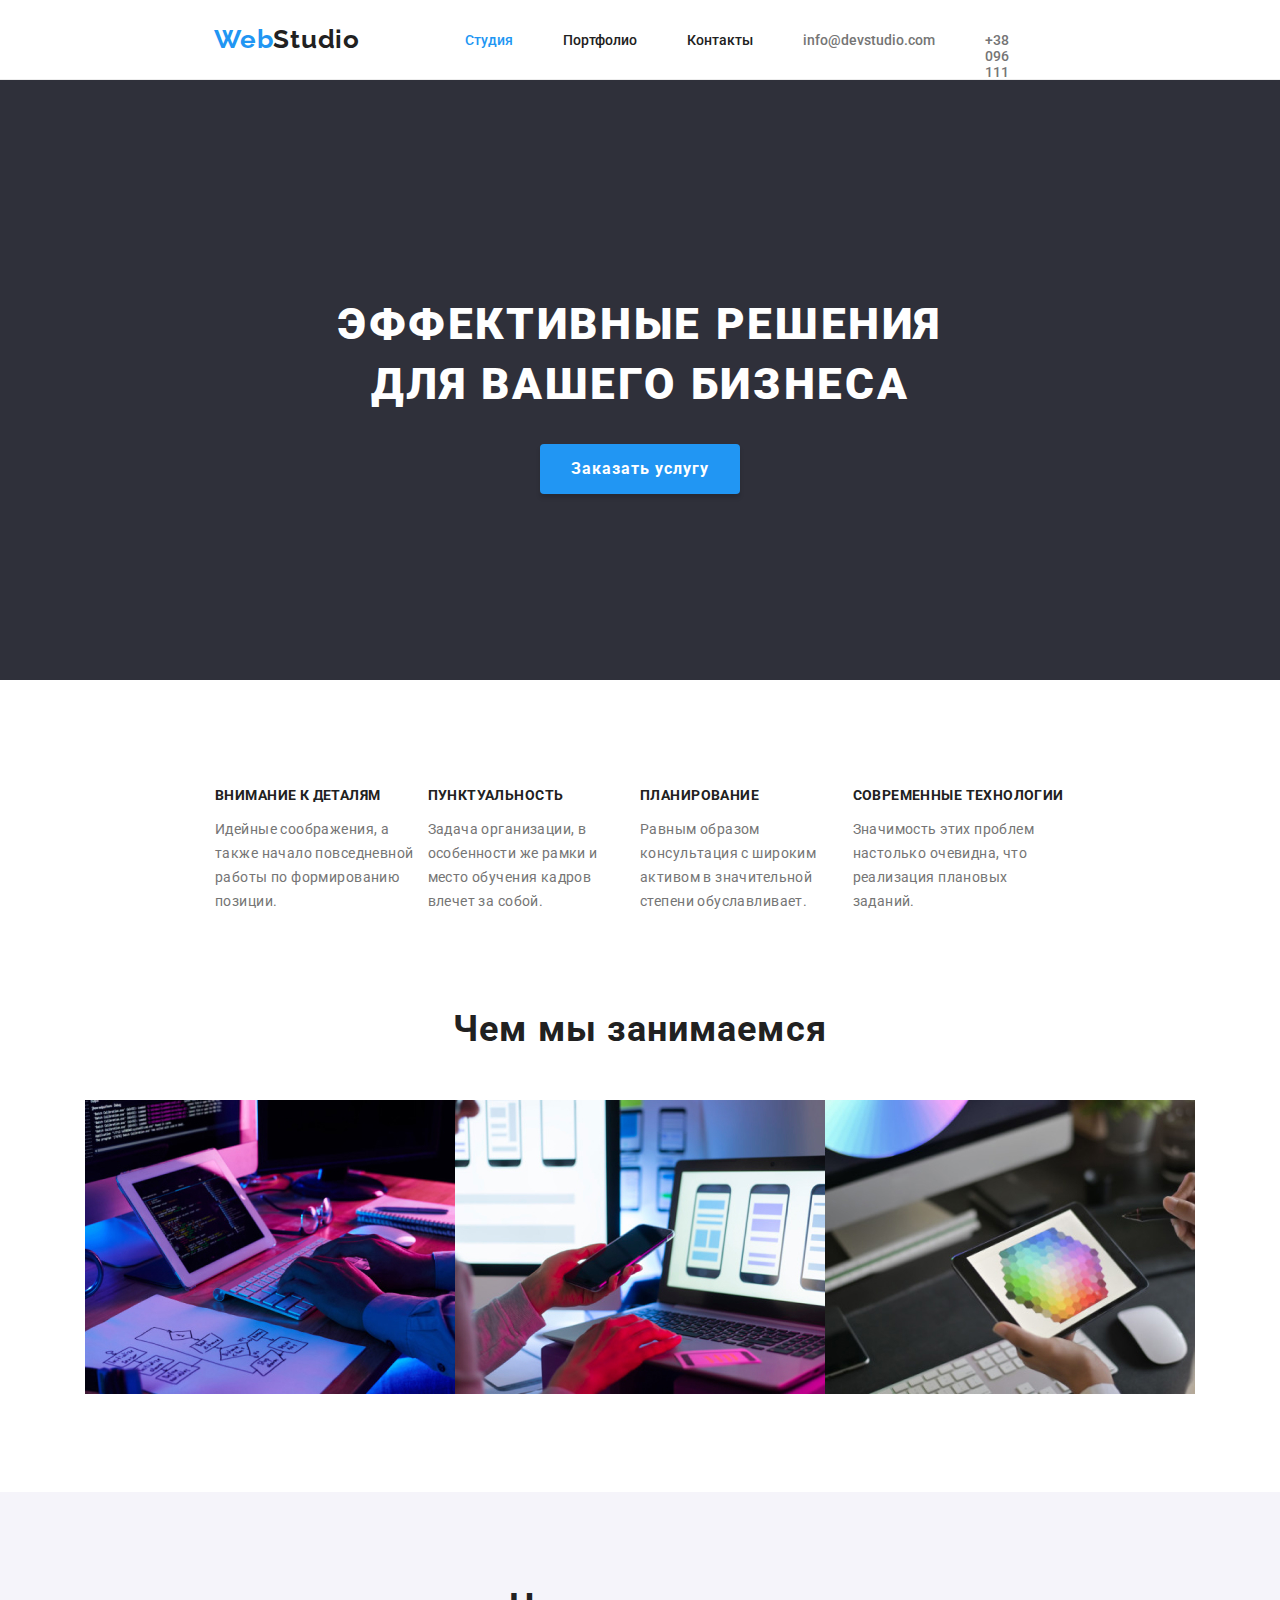
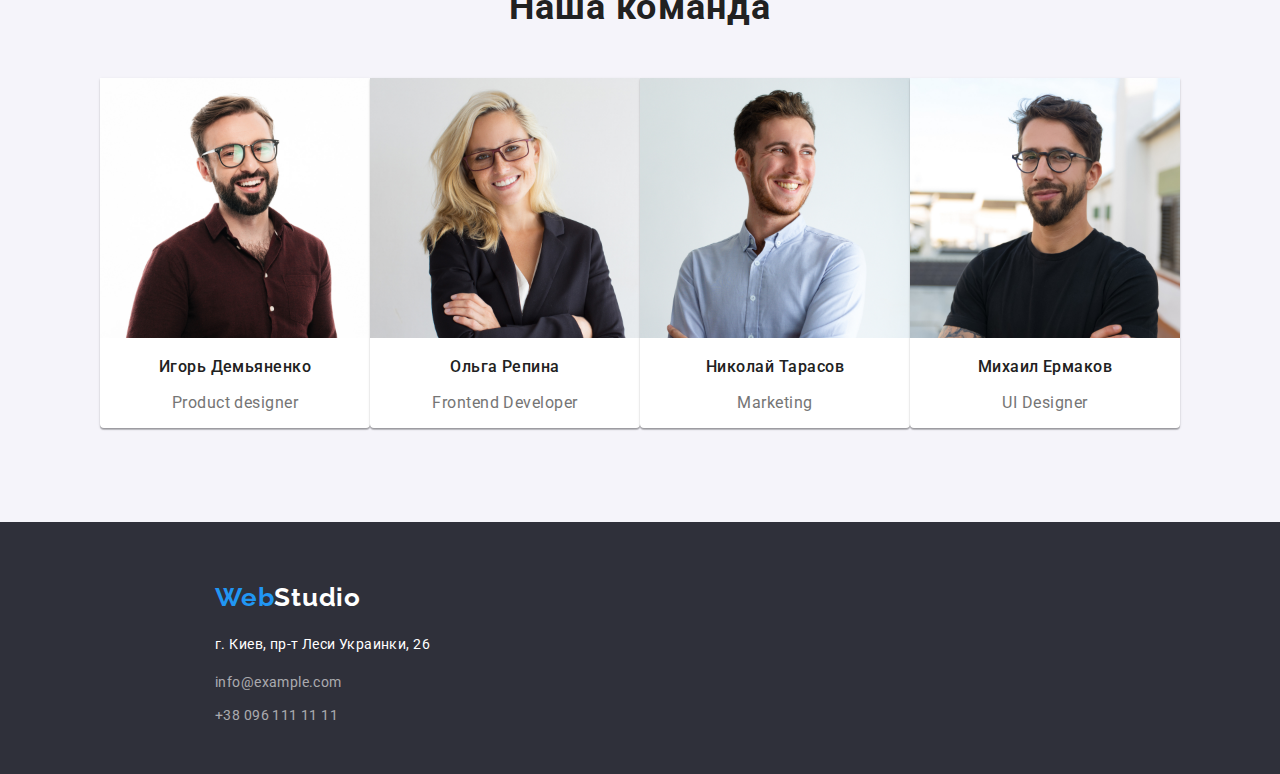
==== index.html @ 7642fc38 "copying of files from previous repository" ====
<!DOCTYPE html>
<html lang="ru">
  <head>
    <meta charset="UTF-8" />
    <meta http-equiv="X-UA-Compatible" content="IE=edge" />
    <meta name="viewport" content="width=device-width, initial-scale=1.0" />
    <title>Главная</title>
    <link
      rel="stylesheet"
      href="https://cdnjs.cloudflare.com/ajax/libs/modern-normalize/1.0.0/modern-normalize.min.css"
    />
    <link rel="stylesheet" href="./css/styles.css" />
    <link rel="preconnect" href="https://fonts.googleapis.com" />
    <link rel="preconnect" href="https://fonts.gstatic.com" crossorigin />
    <link
      href="https://fonts.googleapis.com/css2?family=Raleway:wght@700&family=Roboto:wght@400;500;700;900&display=swap"
      rel="stylesheet"
    />
  </head>
  <body>
    <header class="page-header">
      <nav class="navigation">
        <a class="logo" href="./index.html"
          ><span class="blue">Web</span>Studio</a
        >
        <ul class="site-nav">
          <li><a class="current-page" href="./index.html">Студия</a></li>
          <li><a href="./portfolio.html">Портфолио</a></li>
          <li><a href="">Контакты</a></li>
        </ul>
      </nav>
      <ul class="contacts">
        <li><a href="mailto:info@devstudio.com">info@devstudio.com</a></li>
        <li><a href="tel:+380961111111">+38 096 111 11 11</a></li>
      </ul>
    </header>
    <main>
      <section class="hero">
        <h1>
          ЭФФЕКТИВНЫЕ РЕШЕНИЯ<br />
          ДЛЯ ВАШЕГО БИЗНЕСА
        </h1>
        <button type="button">Заказать услугу</button>
      </section>
      <section class="list-of-features">
        <ul>
          <li class="feature">
            <h3>ВНИМАНИЕ К ДЕТАЛЯМ</h3>
            <p>
              Идейные соображения, а также начало повседневной работы по
              формированию позиции.
            </p>
          </li>
          <li class="feature">
            <h3>ПУНКТУАЛЬНОСТЬ</h3>
            <p>
              Задача организации, в особенности же рамки и место обучения кадров
              влечет за собой.
            </p>
          </li>
          <li class="feature">
            <h3>ПЛАНИРОВАНИЕ</h3>
            <p>
              Равным образом консультация с широким активом в значительной
              степени обуславливает.
            </p>
          </li>
          <li class="feature">
            <h3>СОВРЕМЕННЫЕ ТЕХНОЛОГИИ</h3>
            <p>
              Значимость этих проблем настолько очевидна, что реализация
              плановых заданий.
            </p>
          </li>
        </ul>
      </section>
      <section class="what-we-do">
        <h2 class="subtitle">Чем мы занимаемся</h2>
        <ul class="images">
          <li>
            <img
              src="images/img1.jpg"
              alt="процесс написания кода"
              width="370"
            />
          </li>
          <li>
            <img
              src="images/img2.jpg"
              alt="создание мобильного приложения"
              width="370"
            />
          </li>
          <li>
            <img
              src="images/img3.jpg"
              alt="подбор цвета для дизайна"
              width="370"
            />
          </li>
        </ul>
      </section>
      <section class="people">
        <h2 class="subtitle">Наша команда</h2>
        <ul class="team">
          <li class="member">
            <img
              src="images/img4.jpg"
              alt="фотография дизайнера продукта"
              width="270"
            />
            <h3 class="name">Игорь Демьяненко</h3>
            <p lang="en">Product designer</p>
          </li>
          <li class="member">
            <img
              src="images/img5.jpg"
              alt="фотография фронтэнд разработчика"
              width="270"
            />
            <h3 class="name">Ольга Репина</h3>
            <p lang="en">Frontend Developer</p>
          </li>
          <li class="member">
            <img
              src="images/img6.jpg"
              alt="фотография маркетолога"
              width="270"
            />
            <h3 class="name">Николай Тарасов</h3>
            <p lang="en">Marketing</p>
          </li>
          <li class="member">
            <img
              src="images/img7.jpg"
              alt="фотография разработчика пользовательского интерфейса"
              width="270"
            />
            <h3 class="name">Михаил Ермаков</h3>
            <p lang="en">UI Designer</p>
          </li>
        </ul>
      </section>
    </main>
    <footer class="page-footer">
      <a class="logo" href="./index.html"
        ><span class="blue">Web</span>Studio</a
      >
      <address class="address">
        <p>г. Киев, пр-т Леси Украинки, 26</p>
        <a class="contacts" href="mailto:info@example.com">info@example.com</a
        ><br />
        <a class="contacts" href="tel:+380961111111">+38 096 111 11 11</a>
      </address>
    </footer>
  </body>
</html>
---- css/styles.css ----
:root {
  --primary-text-color: #212121;
  --secondary-text-color: #757575;
  --accent-color: #2196f3;
  --contrast-background-color: #2f303a;
  --white-color: #ffffff;
  --secondary-backround-color: #f5f4fa;
  --footer-color: rgba(255, 255, 255, 0.6);
}
body {
  color: var(--primary-text-color);
  margin: 0px;
  font-family: "Roboto", sans-serif;
}
/* Главная */
/* оформление шапки страницы */
.page-header {
  width: 100%;
  height: 80px;
  border-bottom: 1px solid #ececec;
  font-size: 14px;
  font-weight: 500;
  padding: 24px 68px 25px 214px;
}
.page-header,
.navigation,
.site-nav,
.contacts {
  display: flex;
}
.logo {
  font-family: "Raleway", sans-serif;
  font-size: 26px;
  font-weight: 700;
  line-height: 1.19;
  letter-spacing: 0.03em;
  margin-right: 80px;
}
.blue {
  color: var(--accent-color);
}
/* this makes my buttons black */
a,
a.logo:hover {
  text-decoration: none;
  color: inherit;
}
a:hover,
a:focus {
  text-decoration: none;
  color: var(--accent-color);
}
ul {
  padding-left: 0;
  list-style: none;
}
.current-page {
  color: var(--accent-color);
}
.site-nav,
.contacts {
  margin: 0;
}
.site-nav li,
.contacts li {
  margin: 8px 25px 0px 25px;
}
.contacts {
  margin-left: auto;
  margin-right: 215px;
  color: var(--secondary-text-color);
}
/* оформление героя */
.hero {
  position: relative;
  width: 100%;
  height: 600px;
  background: var(--contrast-background-color);
  display: flex;
  justify-content: center;
  flex-direction: column;
  color: var(--white-color);
}
.hero h1 {
  text-align: center;
  font-size: 44px;
  font-weight: 900;
  line-height: 1.36;
  letter-spacing: 0.06em;
}
.hero button {
  width: 200px;
  height: 50px;
  background: var(--accent-color);
  box-shadow: 0px 4px 4px rgba(0, 0, 0, 0.15);
  border-radius: 4px;
  align-self: center;
  font-size: 16px;
  font-weight: 700;
  line-height: 1.87;
  letter-spacing: 0.06em;
  color: var(--white-color);
  border: none;
  cursor: pointer;
}
/* секция список характеристик */
.list-of-features {
  margin: 94px 215px 0px 215px;
}
.list-of-features ul {
  display: flex;
  flex-direction: row;
  justify-content: center;
  margin: 0;
}
.feature {
  margin: auto;
  width: 270px;
}
.feature h3 {
  font-size: 14px;
  font-weight: 700;
  line-height: 1.14;
  letter-spacing: 0.03em;
}
.feature p {
  font-size: 14px;
  color: var(--secondary-text-color);
  line-height: 1.71;
  letter-spacing: 0.03em;
  margin: 0;
}
/* секция чем мы занимаемся */
.what-we-do {
  padding: 0 215px 0 215px;
}
.subtitle {
  text-align: center;
  font-size: 36px;
  font-weight: 700;
  letter-spacing: 0.03em;
  line-height: 1.17;
  padding-top: 94px;
  margin: 0;
}
.images,
.team {
  display: flex;
  flex-direction: row;
  justify-content: center;
  padding-top: 50px;
  margin: 0;
}
.images li {
  margin: auto;
  margin-bottom: 94px;
  /* секция наша команда */
}
.people {
  background-color: var(--secondary-backround-color);
  padding: 0 215px 0 215px;
}
.member {
  background-color: var(--white-color);
  box-shadow: 0px 1px 3px rgba(0, 0, 0, 0.12), 0px 1px 1px rgba(0, 0, 0, 0.14),
    0px 2px 1px rgba(0, 0, 0, 0.2);
  border-radius: 0px 0px 4px 4px;
  margin: auto;
  margin-bottom: 94px;
  margin-left: 0;
  font-size: 16px;
  text-align: center;
  line-height: 1.19;
  letter-spacing: 0.03em;
}
.name {
  font-size: 16px;
  font-weight: 500;
  line-height: 1.17;
}
.member p {
  color: var(--secondary-text-color);
}
/* оформление подвала */
.page-footer {
  height: 252px;
  width: auto;
  background-color: var(--contrast-background-color);
  padding: 60px 0 60px 215px;
  color: var(--white-color);
}
.address {
  font-size: 14px;
  line-height: 1.71;
  letter-spacing: 0.03em;
  font-style: normal;
  margin-top: 20px;
  margin-bottom: 9px;
}
.address .contacts {
  margin-bottom: 9px;
  display: inline-block;
  color: var(--footer-color);
}
/* Портфолио */
/* оформление кнопок странице портфолио */
.button-group {
  display: flex;
  flex-direction: row;
  justify-content: center;
  margin-top: 94px;
}
.button {
  border-style: none;
  border-radius: 4px;
  font-size: 16px;
  font-weight: 500;
  background-color: var(--secondary-backround-color);
  padding: 6px 22px 6px 22px;
  margin-right: 4px;
  margin-left: 4px;
  line-height: 1.62;
  cursor: pointer;
}
.button:hover,
.button:focus {
  background-color: var(--accent-color);
  box-shadow: 0px 3px 1px rgba(0, 0, 0, 0.1), 0px 1px 2px rgba(0, 0, 0, 0.08),
    0px 2px 2px rgba(0, 0, 0, 0.12);
  border: none;
  border-radius: 4px;
  color: var(--white-color);
}
/* оформление основного контента на странице портфолио */
.project-list {
  display: flex;
  align-items: center;
  padding-bottom: 79px;
}
.project-items {
  display: flex;
  flex-wrap: wrap;
  justify-content: center;
  padding-left: 200px;
  padding-right: 200px;
}
.item {
  margin: 15px;
  border: 1px solid #eeeeee;
  box-sizing: border-box;
}
.item-title {
  font-size: 18px;
  font-weight: 700;
  line-height: 2;
  letter-spacing: 0.06em;
  margin: 20px 24px 2px 24px;
}
.item-description {
  color: var(--secondary-text-color);
  font-size: 16px;
  font-weight: 400;
  line-height: 1.87;
  margin: 2px 24px 20px 24px;
}
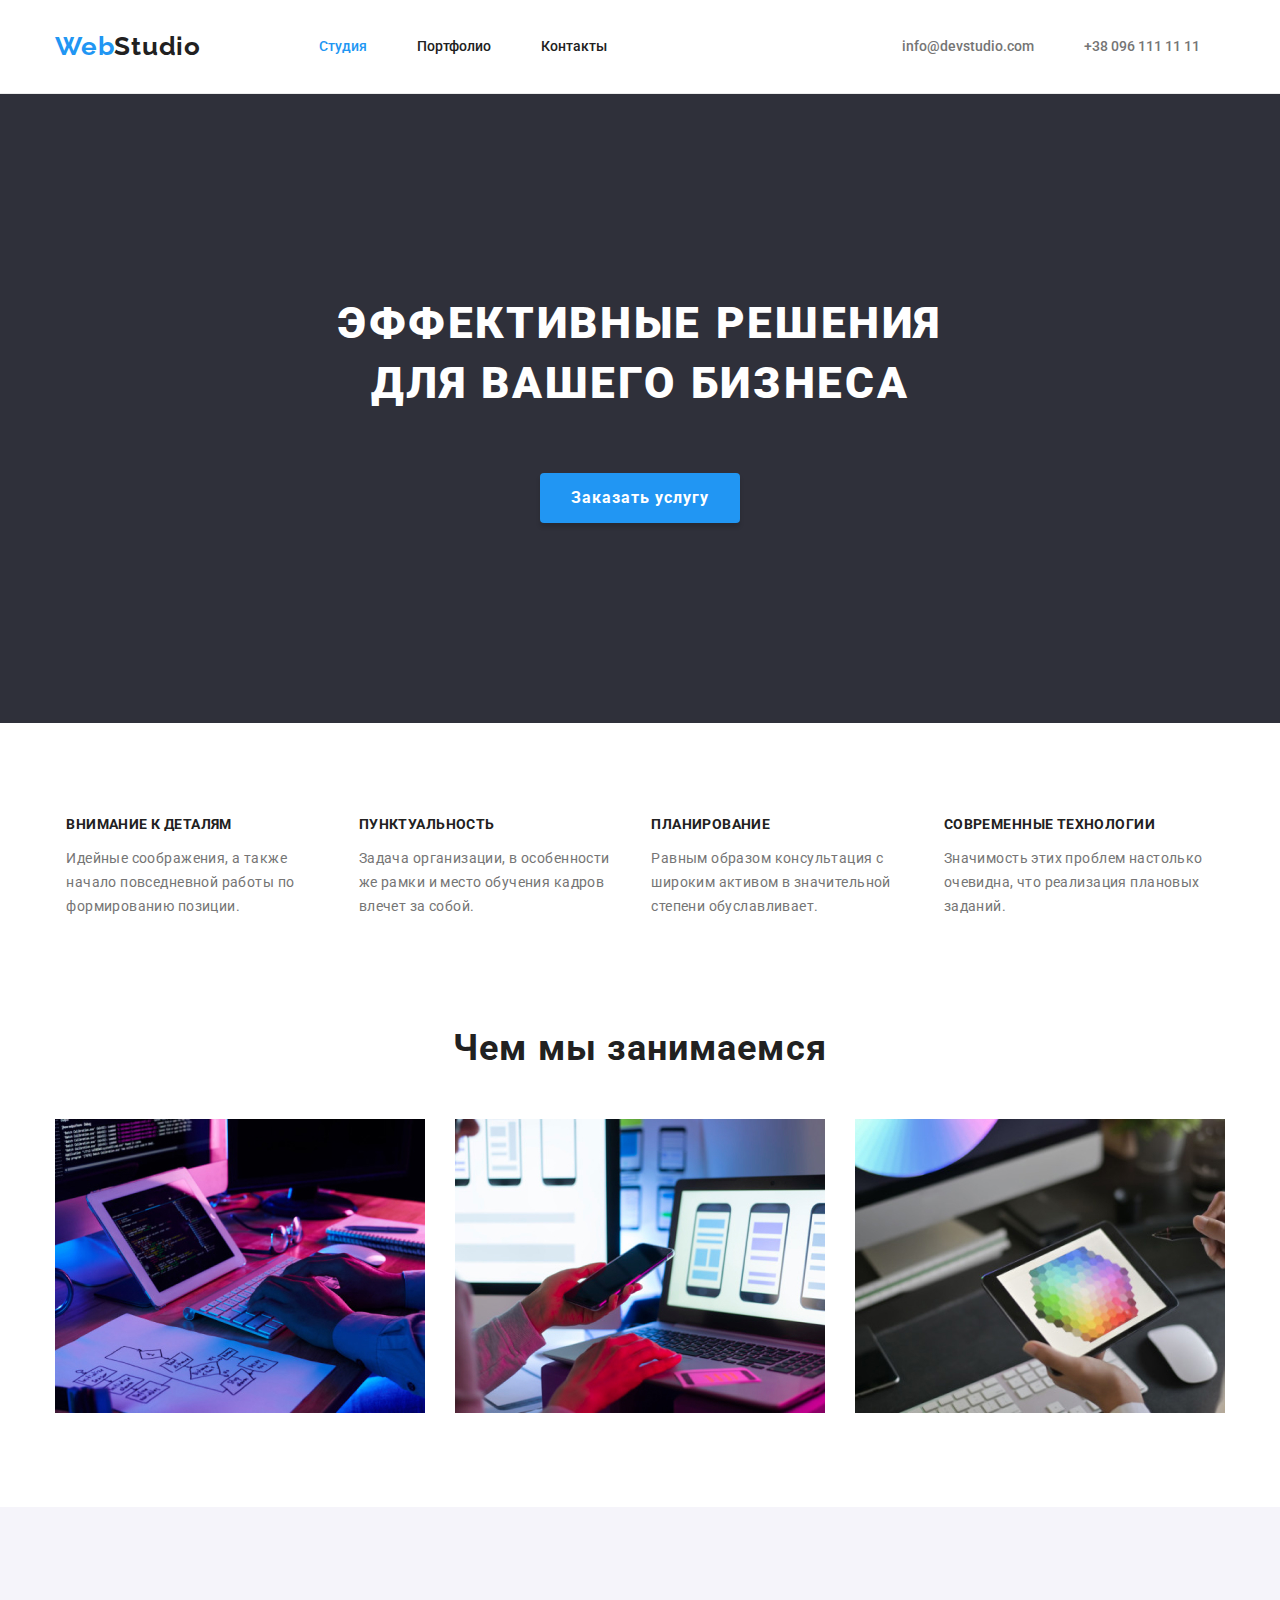
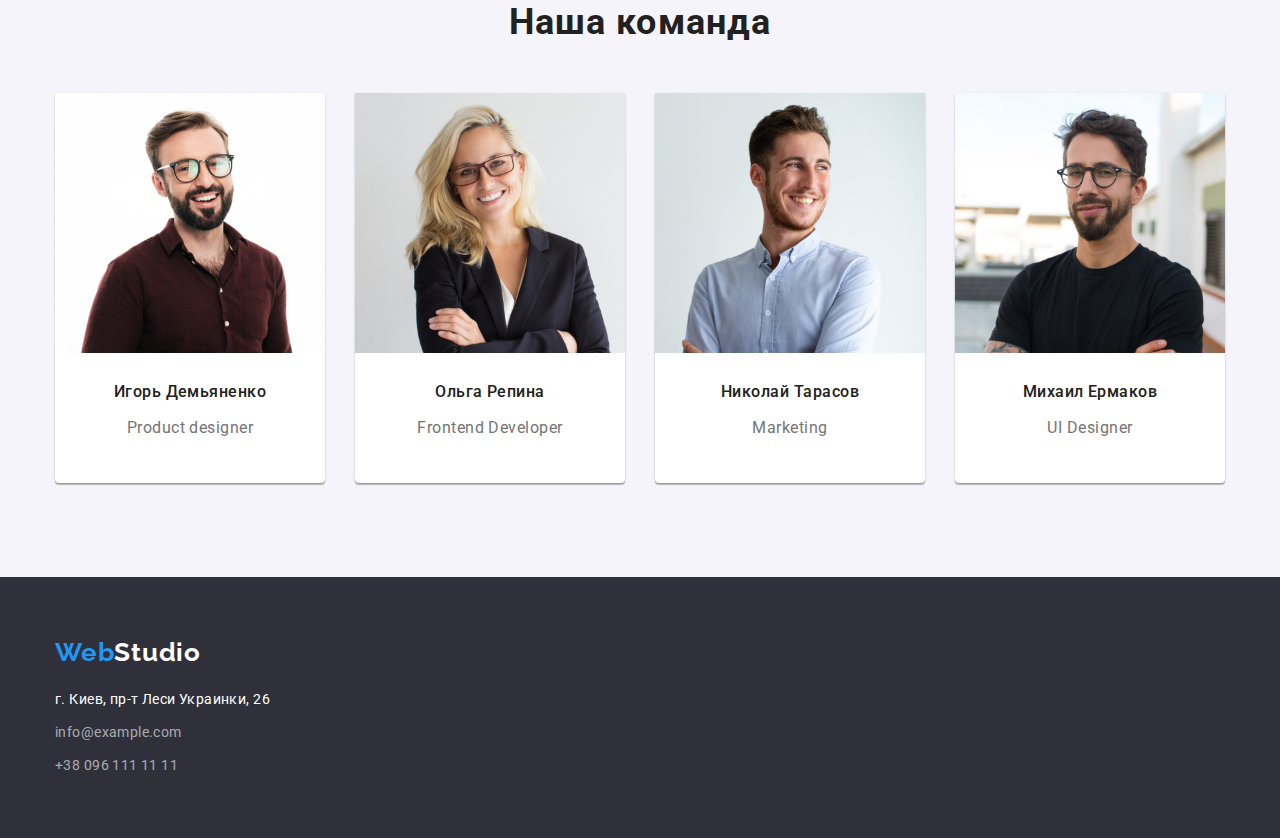
==== commit 5a277f81: "positioning items" ====
--- a/index.html
+++ b/index.html
@@ -19,139 +19,159 @@
   </head>
   <body>
     <header class="page-header">
-      <nav class="navigation">
+      <div class="container menu">
+        <nav class="navigation">
+          <a class="logo" href="./index.html"
+            ><span class="blue">Web</span>Studio</a
+          >
+          <ul class="site-nav">
+            <li><a class="current-page" href="./index.html">Студия</a></li>
+            <li><a href="./portfolio.html">Портфолио</a></li>
+            <li><a href="">Контакты</a></li>
+          </ul>
+        </nav>
+        <ul class="contacts list">
+          <li><a href="mailto:info@devstudio.com">info@devstudio.com</a></li>
+          <li><a href="tel:+380961111111">+38 096 111 11 11</a></li>
+        </ul>
+      </div>
+    </header>
+    <main>
+      <section class="hero section">
+        <div class="container">
+          <h1>
+            ЭФФЕКТИВНЫЕ РЕШЕНИЯ<br />
+            ДЛЯ ВАШЕГО БИЗНЕСА
+          </h1>
+          <button type="button">Заказать услугу</button>
+        </div>
+      </section>
+      <section class="list-of-features section">
+        <div class="container">
+          <ul class="list">
+            <li class="feature">
+              <h3>ВНИМАНИЕ К ДЕТАЛЯМ</h3>
+              <p>
+                Идейные соображения, а также начало повседневной работы по
+                формированию позиции.
+              </p>
+            </li>
+            <li class="feature">
+              <h3>ПУНКТУАЛЬНОСТЬ</h3>
+              <p>
+                Задача организации, в особенности же рамки и место обучения
+                кадров влечет за собой.
+              </p>
+            </li>
+            <li class="feature">
+              <h3>ПЛАНИРОВАНИЕ</h3>
+              <p>
+                Равным образом консультация с широким активом в значительной
+                степени обуславливает.
+              </p>
+            </li>
+            <li class="feature">
+              <h3>СОВРЕМЕННЫЕ ТЕХНОЛОГИИ</h3>
+              <p>
+                Значимость этих проблем настолько очевидна, что реализация
+                плановых заданий.
+              </p>
+            </li>
+          </ul>
+        </div>
+      </section>
+      <section class="what-we-do section">
+        <div class="container">
+          <h2 class="subtitle">Чем мы занимаемся</h2>
+          <ul class="images list">
+            <li>
+              <img
+                src="images/img1.jpg"
+                alt="процесс написания кода"
+                width="370"
+              />
+            </li>
+            <li>
+              <img
+                src="images/img2.jpg"
+                alt="создание мобильного приложения"
+                width="370"
+              />
+            </li>
+            <li>
+              <img
+                src="images/img3.jpg"
+                alt="подбор цвета для дизайна"
+                width="370"
+              />
+            </li>
+          </ul>
+        </div>
+      </section>
+      <section class="people section">
+        <div class="container">
+          <h2 class="subtitle">Наша команда</h2>
+          <ul class="team list">
+            <li class="member">
+              <img
+                src="images/img4.jpg"
+                alt="фотография дизайнера продукта"
+                width="270"
+              />
+              <div class="people-description">
+                <h3 class="name">Игорь Демьяненко</h3>
+                <p lang="en">Product designer</p>
+              </div>
+            </li>
+            <li class="member">
+              <img
+                src="images/img5.jpg"
+                alt="фотография фронтэнд разработчика"
+                width="270"
+              />
+              <div class="people-description">
+                <h3 class="name">Ольга Репина</h3>
+                <p lang="en">Frontend Developer</p>
+              </div>
+            </li>
+            <li class="member">
+              <img
+                src="images/img6.jpg"
+                alt="фотография маркетолога"
+                width="270"
+              />
+              <div class="people-description">
+                <h3 class="name">Николай Тарасов</h3>
+                <p lang="en">Marketing</p>
+              </div>
+            </li>
+            <li class="member">
+              <img
+                src="images/img7.jpg"
+                alt="фотография разработчика пользовательского интерфейса"
+                width="270"
+              />
+              <div class="people-description">
+                <h3 class="name">Михаил Ермаков</h3>
+                <p lang="en">UI Designer</p>
+              </div>
+            </li>
+          </ul>
+        </div>
+      </section>
+    </main>
+    <footer class="page-footer">
+      <div class="container">
         <a class="logo" href="./index.html"
           ><span class="blue">Web</span>Studio</a
         >
-        <ul class="site-nav">
-          <li><a class="current-page" href="./index.html">Студия</a></li>
-          <li><a href="./portfolio.html">Портфолио</a></li>
-          <li><a href="">Контакты</a></li>
-        </ul>
-      </nav>
-      <ul class="contacts">
-        <li><a href="mailto:info@devstudio.com">info@devstudio.com</a></li>
-        <li><a href="tel:+380961111111">+38 096 111 11 11</a></li>
-      </ul>
-    </header>
-    <main>
-      <section class="hero">
-        <h1>
-          ЭФФЕКТИВНЫЕ РЕШЕНИЯ<br />
-          ДЛЯ ВАШЕГО БИЗНЕСА
-        </h1>
-        <button type="button">Заказать услугу</button>
-      </section>
-      <section class="list-of-features">
-        <ul>
-          <li class="feature">
-            <h3>ВНИМАНИЕ К ДЕТАЛЯМ</h3>
-            <p>
-              Идейные соображения, а также начало повседневной работы по
-              формированию позиции.
-            </p>
-          </li>
-          <li class="feature">
-            <h3>ПУНКТУАЛЬНОСТЬ</h3>
-            <p>
-              Задача организации, в особенности же рамки и место обучения кадров
-              влечет за собой.
-            </p>
-          </li>
-          <li class="feature">
-            <h3>ПЛАНИРОВАНИЕ</h3>
-            <p>
-              Равным образом консультация с широким активом в значительной
-              степени обуславливает.
-            </p>
-          </li>
-          <li class="feature">
-            <h3>СОВРЕМЕННЫЕ ТЕХНОЛОГИИ</h3>
-            <p>
-              Значимость этих проблем настолько очевидна, что реализация
-              плановых заданий.
-            </p>
-          </li>
-        </ul>
-      </section>
-      <section class="what-we-do">
-        <h2 class="subtitle">Чем мы занимаемся</h2>
-        <ul class="images">
-          <li>
-            <img
-              src="images/img1.jpg"
-              alt="процесс написания кода"
-              width="370"
-            />
-          </li>
-          <li>
-            <img
-              src="images/img2.jpg"
-              alt="создание мобильного приложения"
-              width="370"
-            />
-          </li>
-          <li>
-            <img
-              src="images/img3.jpg"
-              alt="подбор цвета для дизайна"
-              width="370"
-            />
-          </li>
-        </ul>
-      </section>
-      <section class="people">
-        <h2 class="subtitle">Наша команда</h2>
-        <ul class="team">
-          <li class="member">
-            <img
-              src="images/img4.jpg"
-              alt="фотография дизайнера продукта"
-              width="270"
-            />
-            <h3 class="name">Игорь Демьяненко</h3>
-            <p lang="en">Product designer</p>
-          </li>
-          <li class="member">
-            <img
-              src="images/img5.jpg"
-              alt="фотография фронтэнд разработчика"
-              width="270"
-            />
-            <h3 class="name">Ольга Репина</h3>
-            <p lang="en">Frontend Developer</p>
-          </li>
-          <li class="member">
-            <img
-              src="images/img6.jpg"
-              alt="фотография маркетолога"
-              width="270"
-            />
-            <h3 class="name">Николай Тарасов</h3>
-            <p lang="en">Marketing</p>
-          </li>
-          <li class="member">
-            <img
-              src="images/img7.jpg"
-              alt="фотография разработчика пользовательского интерфейса"
-              width="270"
-            />
-            <h3 class="name">Михаил Ермаков</h3>
-            <p lang="en">UI Designer</p>
-          </li>
-        </ul>
-      </section>
-    </main>
-    <footer class="page-footer">
-      <a class="logo" href="./index.html"
-        ><span class="blue">Web</span>Studio</a
-      >
-      <address class="address">
-        <p>г. Киев, пр-т Леси Украинки, 26</p>
-        <a class="contacts" href="mailto:info@example.com">info@example.com</a
-        ><br />
-        <a class="contacts" href="tel:+380961111111">+38 096 111 11 11</a>
-      </address>
+        <address class="address">
+          <p>г. Киев, пр-т Леси Украинки, 26</p>
+          <a class="contacts" href="mailto:info@example.com">info@example.com</a
+          ><br />
+          <a class="contacts tel" href="tel:+380961111111">+38 096 111 11 11</a>
+        </address>
+      </div>
     </footer>
   </body>
 </html>
--- a/css/styles.css
+++ b/css/styles.css
@@ -1,3 +1,11 @@
+html {
+  box-sizing: border-box;
+}
+*,
+*::before,
+*::after {
+  box-sizing: inherit;
+}
 :root {
   --primary-text-color: #212121;
   --secondary-text-color: #757575;
@@ -6,35 +14,74 @@
   --white-color: #ffffff;
   --secondary-backround-color: #f5f4fa;
   --footer-color: rgba(255, 255, 255, 0.6);
+  --hover-button-color: #188ce8;
+}
+h1,
+h2,
+h3,
+p {
+  margin-top: 0;
+}
+
+.list {
+  list-style: none;
+  margin-top: 0;
+  margin-bottom: 0;
+  padding-left: 0;
 }
 body {
+  margin:0;
   color: var(--primary-text-color);
-  margin: 0px;
   font-family: "Roboto", sans-serif;
+}
+.container {
+  width: 1200px;
+  padding-left: 15px;
+  padding-right: 15px;
+  margin-left: auto;
+  margin-right: auto;
+}
+.container menu {
+  margin-left: auto;
+  margin-right: auto;
+}
+img {
+  display: block;
+  max-width: 100%;
+  height: auto;
+}
+.section {
+  padding-top: 94px;
+  padding-bottom: 94px;
 }
 /* Главная */
 /* оформление шапки страницы */
 .page-header {
-  width: 100%;
-  height: 80px;
   border-bottom: 1px solid #ececec;
   font-size: 14px;
   font-weight: 500;
-  padding: 24px 68px 25px 214px;
-}
-.page-header,
+  padding-top: 24px;
+  padding-bottom: 25px;
+}
+
 .navigation,
 .site-nav,
 .contacts {
   display: flex;
 }
+.menu {
+  display: flex;
+  align-items: center;
+}
+.navigation {
+  align-items: center;
+}
 .logo {
   font-family: "Raleway", sans-serif;
   font-size: 26px;
   font-weight: 700;
   line-height: 1.19;
-  letter-spacing: 0.03em;
-  margin-right: 80px;
+  letter-spacing: 0.03em;;
 }
 .blue {
   color: var(--accent-color);
@@ -51,33 +98,33 @@
   color: var(--accent-color);
 }
 ul {
-  padding-left: 0;
   list-style: none;
 }
 .current-page {
   color: var(--accent-color);
 }
-.site-nav,
-.contacts {
-  margin: 0;
+.site-nav {
+  padding-left: 93px;
+  padding-right: 0;
 }
 .site-nav li,
 .contacts li {
-  margin: 8px 25px 0px 25px;
+  /* margin: 8px 25px 0px 25px; */
+  margin-left: 25px;
+  margin-right: 25px;;
 }
 .contacts {
+  color: var(--secondary-text-color);
   margin-left: auto;
-  margin-right: 215px;
-  color: var(--secondary-text-color);
 }
 /* оформление героя */
 .hero {
-  position: relative;
+  padding-top: 200px;
+  padding-bottom: 200px;
   width: 100%;
-  height: 600px;
   background: var(--contrast-background-color);
   display: flex;
-  justify-content: center;
+  text-align: center;
   flex-direction: column;
   color: var(--white-color);
 }
@@ -91,10 +138,12 @@
 .hero button {
   width: 200px;
   height: 50px;
+  margin-top:30px;
   background: var(--accent-color);
   box-shadow: 0px 4px 4px rgba(0, 0, 0, 0.15);
   border-radius: 4px;
-  align-self: center;
+  box-sizing: border-box;
+  align-content: center;
   font-size: 16px;
   font-weight: 700;
   line-height: 1.87;
@@ -103,15 +152,18 @@
   border: none;
   cursor: pointer;
 }
+.hero button:hover,
+.hero button:focus {
+  background: var(--hover-button-color);
+}
 /* секция список характеристик */
 .list-of-features {
-  margin: 94px 215px 0px 215px;
+  padding-bottom: 0;
 }
 .list-of-features ul {
   display: flex;
   flex-direction: row;
   justify-content: center;
-  margin: 0;
 }
 .feature {
   margin: auto;
@@ -128,11 +180,13 @@
   color: var(--secondary-text-color);
   line-height: 1.71;
   letter-spacing: 0.03em;
-  margin: 0;
+  margin-top: 10px;
+}
 }
 /* секция чем мы занимаемся */
 .what-we-do {
-  padding: 0 215px 0 215px;
+  text-align: center;
+  padding-bottom: 94px;
 }
 .subtitle {
   text-align: center;
@@ -140,38 +194,51 @@
   font-weight: 700;
   letter-spacing: 0.03em;
   line-height: 1.17;
-  padding-top: 94px;
-  margin: 0;
+  margin-bottom: 50px;
+}
+.images {
+  display: flex;  
+  flex-wrap: wrap;
+  margin-left: -30px;  
+  margin-top: -30px;
 }
 .images,
 .team {
   display: flex;
-  flex-direction: row;
-  justify-content: center;
-  padding-top: 50px;
-  margin: 0;
 }
 .images li {
-  margin: auto;
-  margin-bottom: 94px;
+  margin-left: 30px;  
+  margin-top: 30px;
+  flex-basis: calc((100% - 90px) / 3)
+}
   /* секция наша команда */
-}
 .people {
   background-color: var(--secondary-backround-color);
-  padding: 0 215px 0 215px;
-}
+}
+.people-description {
+  padding-top: 30px;
+}
+.team {
+  display: flex;  
+  flex-wrap: wrap;
+  margin-left: -30px;  
+  margin-top: -30px;
+}
+
 .member {
   background-color: var(--white-color);
   box-shadow: 0px 1px 3px rgba(0, 0, 0, 0.12), 0px 1px 1px rgba(0, 0, 0, 0.14),
     0px 2px 1px rgba(0, 0, 0, 0.2);
   border-radius: 0px 0px 4px 4px;
-  margin: auto;
-  margin-bottom: 94px;
-  margin-left: 0;
+  margin: 0 auto;
+  padding-bottom: 30px;
   font-size: 16px;
   text-align: center;
   line-height: 1.19;
   letter-spacing: 0.03em;
+  margin-left: 30px;  
+  margin-top: 30px;
+  flex-basis: calc((100% - 120px) / 4)
 }
 .name {
   font-size: 16px;
@@ -180,14 +247,14 @@
 }
 .member p {
   color: var(--secondary-text-color);
+  margin-top: 10px;
 }
 /* оформление подвала */
 .page-footer {
-  height: 252px;
-  width: auto;
   background-color: var(--contrast-background-color);
-  padding: 60px 0 60px 215px;
   color: var(--white-color);
+  padding-bottom: 60px;
+  padding-top: 60px;
 }
 .address {
   font-size: 14px;
@@ -195,12 +262,16 @@
   letter-spacing: 0.03em;
   font-style: normal;
   margin-top: 20px;
-  margin-bottom: 9px;
 }
 .address .contacts {
-  margin-bottom: 9px;
   display: inline-block;
   color: var(--footer-color);
+}
+.address p {
+  margin-bottom: 9px;
+}
+.tel {
+  margin-top:9px ;
 }
 /* Портфолио */
 /* оформление кнопок странице портфолио */
@@ -208,7 +279,6 @@
   display: flex;
   flex-direction: row;
   justify-content: center;
-  margin-top: 94px;
 }
 .button {
   border-style: none;
@@ -235,31 +305,43 @@
 .project-list {
   display: flex;
   align-items: center;
-  padding-bottom: 79px;
+  padding-top: 50px;
+  padding-bottom: 0;
 }
 .project-items {
   display: flex;
   flex-wrap: wrap;
-  justify-content: center;
-  padding-left: 200px;
-  padding-right: 200px;
+  /*justify-content: center;*/
+  margin-left: -30px;  
+  margin-top: -30px;
+}
+.item-wrapper {
+  border-left: 1px solid #eeeeee;
+  border-right: 1px solid #eeeeee;
+  border-bottom: 1px solid #eeeeee;
+  box-sizing: border-box;
+  padding: 20px 24px 20px 24px;
 }
 .item {
-  margin: 15px;
-  border: 1px solid #eeeeee;
-  box-sizing: border-box;
+  margin-left: 30px;  
+  margin-top: 30px;
+  flex-basis: calc((100% - 90px) / 3)
+}
+.item img{
+  width: 370px;
+  height: 294px;
+}
 }
 .item-title {
   font-size: 18px;
   font-weight: 700;
   line-height: 2;
   letter-spacing: 0.06em;
-  margin: 20px 24px 2px 24px;
+  
 }
 .item-description {
   color: var(--secondary-text-color);
   font-size: 16px;
   font-weight: 400;
   line-height: 1.87;
-  margin: 2px 24px 20px 24px;
-}
+}
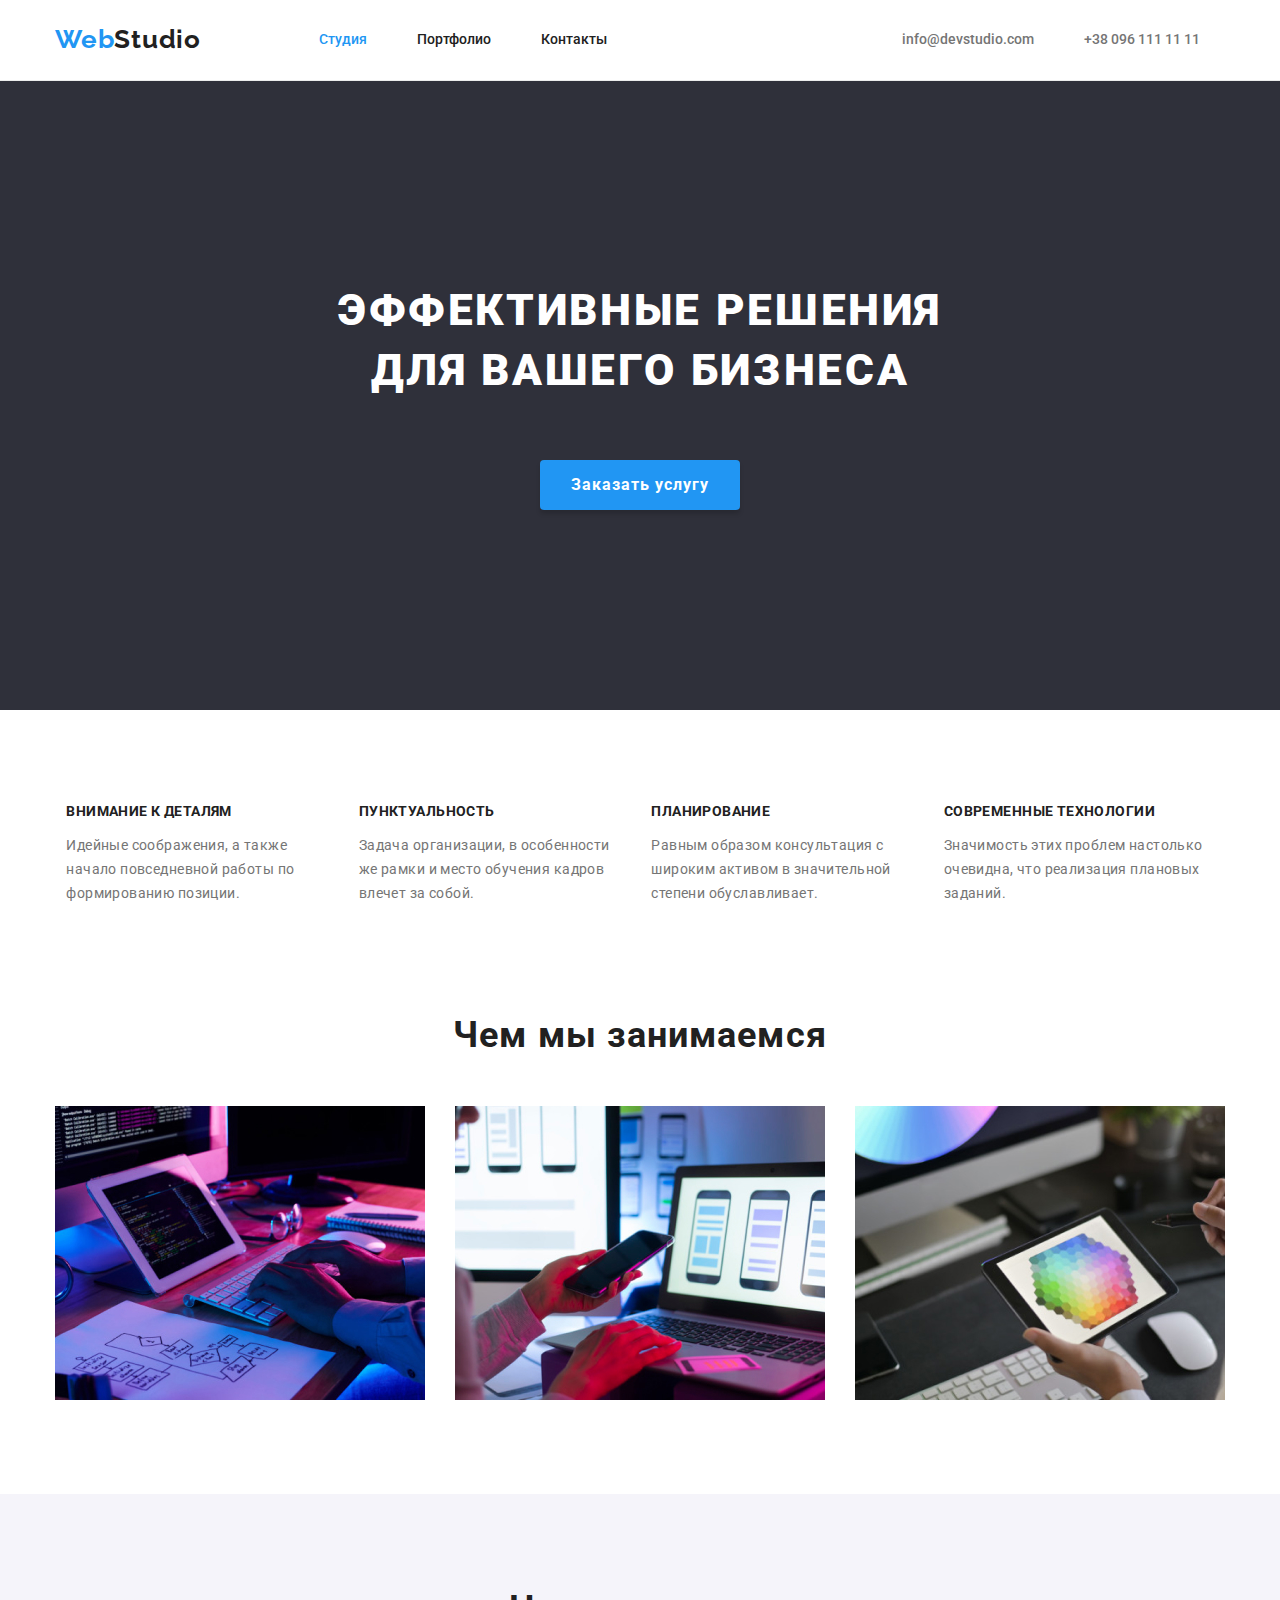
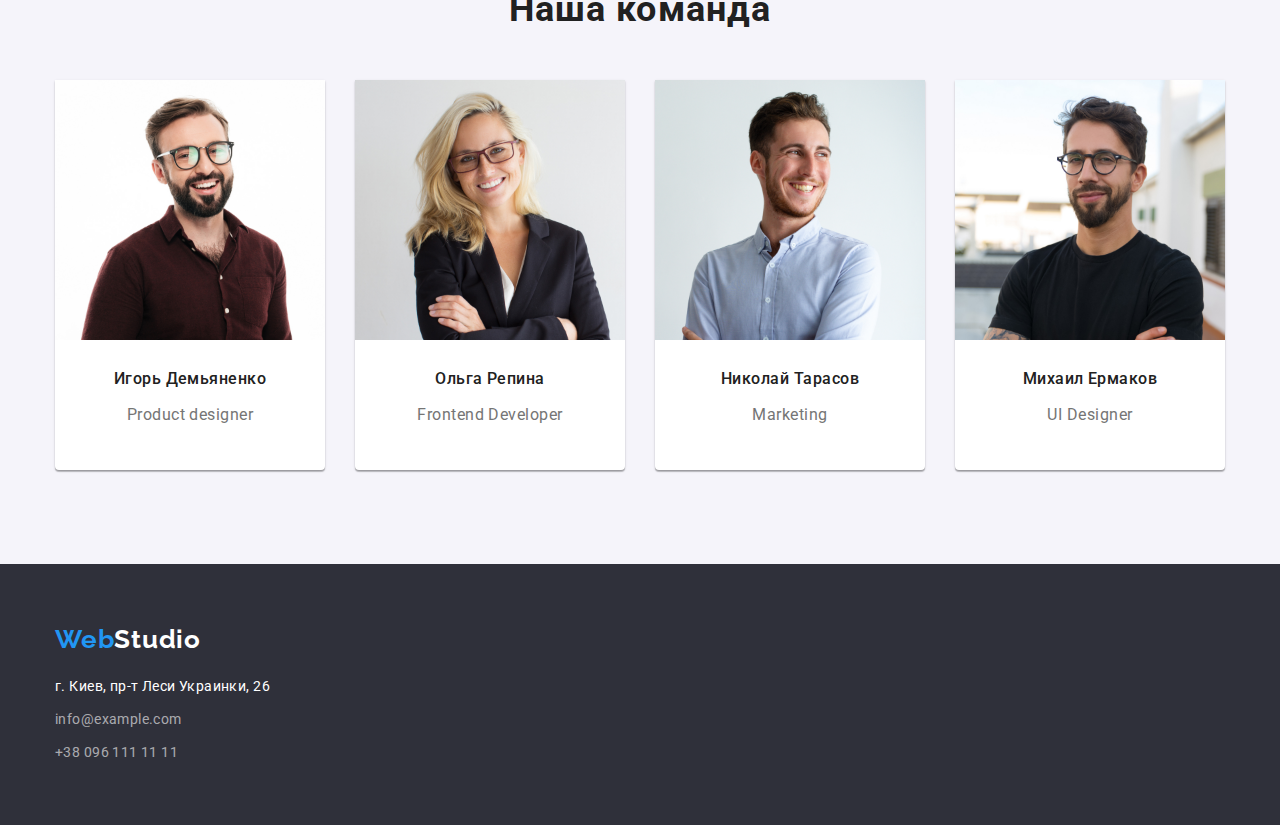
==== commit 79ba72f3: "revisions" ====
--- a/index.html
+++ b/index.html
@@ -24,55 +24,64 @@
           <a class="logo" href="./index.html"
             ><span class="blue">Web</span>Studio</a
           >
-          <ul class="site-nav">
-            <li><a class="current-page" href="./index.html">Студия</a></li>
-            <li><a href="./portfolio.html">Портфолио</a></li>
-            <li><a href="">Контакты</a></li>
+          <ul class="site-nav list">
+            <li class="site-nav-items">
+              <a class="current-page" href="./index.html">Студия</a>
+            </li>
+            <li class="site-nav-items">
+              <a href="./portfolio.html">Портфолио</a>
+            </li>
+            <li class="site-nav-items"><a href="">Контакты</a></li>
           </ul>
         </nav>
         <ul class="contacts list">
-          <li><a href="mailto:info@devstudio.com">info@devstudio.com</a></li>
-          <li><a href="tel:+380961111111">+38 096 111 11 11</a></li>
+          <li class="contacts-items">
+            <a href="mailto:info@devstudio.com">info@devstudio.com</a>
+          </li>
+          <li class="contacts-items">
+            <a href="tel:+380961111111">+38 096 111 11 11</a>
+          </li>
         </ul>
       </div>
     </header>
     <main>
       <section class="hero section">
         <div class="container">
-          <h1>
+          <h1 class="hero-title">
             ЭФФЕКТИВНЫЕ РЕШЕНИЯ<br />
             ДЛЯ ВАШЕГО БИЗНЕСА
           </h1>
-          <button type="button">Заказать услугу</button>
+          <button class="hero-button" type="button">Заказать услугу</button>
         </div>
       </section>
       <section class="list-of-features section">
         <div class="container">
-          <ul class="list">
+          <h2 class="visually-hidden">Наши качества</h2>
+          <ul class="features list">
             <li class="feature">
-              <h3>ВНИМАНИЕ К ДЕТАЛЯМ</h3>
-              <p>
+              <h3 class="feature-title class="feature-description"">ВНИМАНИЕ К ДЕТАЛЯМ</h3>
+              <p class="feature-description">
                 Идейные соображения, а также начало повседневной работы по
                 формированию позиции.
               </p>
             </li>
             <li class="feature">
-              <h3>ПУНКТУАЛЬНОСТЬ</h3>
-              <p>
+              <h3 class="feature-title class="feature-description"">ПУНКТУАЛЬНОСТЬ</h3>
+              <p class="feature-description">
                 Задача организации, в особенности же рамки и место обучения
                 кадров влечет за собой.
               </p>
             </li>
             <li class="feature">
-              <h3>ПЛАНИРОВАНИЕ</h3>
-              <p>
+              <h3 class="feature-title class="feature-description"">ПЛАНИРОВАНИЕ</h3>
+              <p class="feature-description">
                 Равным образом консультация с широким активом в значительной
                 степени обуславливает.
               </p>
             </li>
             <li class="feature">
-              <h3>СОВРЕМЕННЫЕ ТЕХНОЛОГИИ</h3>
-              <p>
+              <h3 class="feature-title class="feature-description"">СОВРЕМЕННЫЕ ТЕХНОЛОГИИ</h3>
+              <p class="feature-description">
                 Значимость этих проблем настолько очевидна, что реализация
                 плановых заданий.
               </p>
@@ -84,21 +93,21 @@
         <div class="container">
           <h2 class="subtitle">Чем мы занимаемся</h2>
           <ul class="images list">
-            <li>
+            <li class="images-item">
               <img
                 src="images/img1.jpg"
                 alt="процесс написания кода"
                 width="370"
               />
             </li>
-            <li>
+            <li class="images-item">
               <img
                 src="images/img2.jpg"
                 alt="создание мобильного приложения"
                 width="370"
               />
             </li>
-            <li>
+            <li class="images-item">
               <img
                 src="images/img3.jpg"
                 alt="подбор цвета для дизайна"
@@ -120,7 +129,7 @@
               />
               <div class="people-description">
                 <h3 class="name">Игорь Демьяненко</h3>
-                <p lang="en">Product designer</p>
+                <p class="profession" lang="en">Product designer</p>
               </div>
             </li>
             <li class="member">
@@ -131,7 +140,7 @@
               />
               <div class="people-description">
                 <h3 class="name">Ольга Репина</h3>
-                <p lang="en">Frontend Developer</p>
+                <p class="profession" lang="en">Frontend Developer</p>
               </div>
             </li>
             <li class="member">
@@ -142,7 +151,7 @@
               />
               <div class="people-description">
                 <h3 class="name">Николай Тарасов</h3>
-                <p lang="en">Marketing</p>
+                <p class="profession" lang="en">Marketing</p>
               </div>
             </li>
             <li class="member">
@@ -153,7 +162,7 @@
               />
               <div class="people-description">
                 <h3 class="name">Михаил Ермаков</h3>
-                <p lang="en">UI Designer</p>
+                <p class="profession" lang="en">UI Designer</p>
               </div>
             </li>
           </ul>
@@ -166,7 +175,7 @@
           ><span class="blue">Web</span>Studio</a
         >
         <address class="address">
-          <p>г. Киев, пр-т Леси Украинки, 26</p>
+          <p class="address-name">г. Киев, пр-т Леси Украинки, 26</p>
           <a class="contacts" href="mailto:info@example.com">info@example.com</a
           ><br />
           <a class="contacts tel" href="tel:+380961111111">+38 096 111 11 11</a>
--- a/css/styles.css
+++ b/css/styles.css
@@ -30,7 +30,7 @@
   padding-left: 0;
 }
 body {
-  margin:0;
+  margin: 0;
   color: var(--primary-text-color);
   font-family: "Roboto", sans-serif;
 }
@@ -81,7 +81,7 @@
   font-size: 26px;
   font-weight: 700;
   line-height: 1.19;
-  letter-spacing: 0.03em;;
+  letter-spacing: 0.03em;
 }
 .blue {
   color: var(--accent-color);
@@ -97,9 +97,6 @@
   text-decoration: none;
   color: var(--accent-color);
 }
-ul {
-  list-style: none;
-}
 .current-page {
   color: var(--accent-color);
 }
@@ -107,11 +104,11 @@
   padding-left: 93px;
   padding-right: 0;
 }
-.site-nav li,
-.contacts li {
+.site-nav-items,
+.contacts-items {
   /* margin: 8px 25px 0px 25px; */
   margin-left: 25px;
-  margin-right: 25px;;
+  margin-right: 25px;
 }
 .contacts {
   color: var(--secondary-text-color);
@@ -128,17 +125,17 @@
   flex-direction: column;
   color: var(--white-color);
 }
-.hero h1 {
+.hero-title {
   text-align: center;
   font-size: 44px;
   font-weight: 900;
   line-height: 1.36;
   letter-spacing: 0.06em;
 }
-.hero button {
+.hero-button {
   width: 200px;
   height: 50px;
-  margin-top:30px;
+  margin-top: 30px;
   background: var(--accent-color);
   box-shadow: 0px 4px 4px rgba(0, 0, 0, 0.15);
   border-radius: 4px;
@@ -152,15 +149,25 @@
   border: none;
   cursor: pointer;
 }
-.hero button:hover,
-.hero button:focus {
+.hero-button:hover,
+.hero-button:focus {
   background: var(--hover-button-color);
 }
 /* секция список характеристик */
+.visually-hidden {
+  position: absolute !important;
+  clip: rect(1px 1px 1px 1px);
+  clip: rect(1px, 1px, 1px, 1px);
+  padding: 0 !important;
+  border: 0 !important;
+  height: 1px !important;
+  width: 1px !important;
+  overflow: hidden;
+}
 .list-of-features {
   padding-bottom: 0;
 }
-.list-of-features ul {
+.features {
   display: flex;
   flex-direction: row;
   justify-content: center;
@@ -169,20 +176,19 @@
   margin: auto;
   width: 270px;
 }
-.feature h3 {
+.feature-title {
   font-size: 14px;
   font-weight: 700;
   line-height: 1.14;
   letter-spacing: 0.03em;
 }
-.feature p {
+.feature-description {
   font-size: 14px;
   color: var(--secondary-text-color);
   line-height: 1.71;
   letter-spacing: 0.03em;
   margin-top: 10px;
 }
-}
 /* секция чем мы занимаемся */
 .what-we-do {
   text-align: center;
@@ -197,21 +203,21 @@
   margin-bottom: 50px;
 }
 .images {
-  display: flex;  
+  display: flex;
   flex-wrap: wrap;
-  margin-left: -30px;  
+  margin-left: -30px;
   margin-top: -30px;
 }
 .images,
 .team {
   display: flex;
 }
-.images li {
-  margin-left: 30px;  
+.images-item {
+  margin-left: 30px;
   margin-top: 30px;
-  flex-basis: calc((100% - 90px) / 3)
-}
-  /* секция наша команда */
+  flex-basis: calc((100% - 90px) / 3);
+}
+/* секция наша команда */
 .people {
   background-color: var(--secondary-backround-color);
 }
@@ -219,9 +225,9 @@
   padding-top: 30px;
 }
 .team {
-  display: flex;  
+  display: flex;
   flex-wrap: wrap;
-  margin-left: -30px;  
+  margin-left: -30px;
   margin-top: -30px;
 }
 
@@ -236,16 +242,16 @@
   text-align: center;
   line-height: 1.19;
   letter-spacing: 0.03em;
-  margin-left: 30px;  
+  margin-left: 30px;
   margin-top: 30px;
-  flex-basis: calc((100% - 120px) / 4)
+  flex-basis: calc((100% - 120px) / 4);
 }
 .name {
   font-size: 16px;
   font-weight: 500;
   line-height: 1.17;
 }
-.member p {
+.profession {
   color: var(--secondary-text-color);
   margin-top: 10px;
 }
@@ -267,11 +273,11 @@
   display: inline-block;
   color: var(--footer-color);
 }
-.address p {
+.address-name {
   margin-bottom: 9px;
 }
 .tel {
-  margin-top:9px ;
+  margin-top: 9px;
 }
 /* Портфолио */
 /* оформление кнопок странице портфолио */
@@ -312,7 +318,7 @@
   display: flex;
   flex-wrap: wrap;
   /*justify-content: center;*/
-  margin-left: -30px;  
+  margin-left: -30px;
   margin-top: -30px;
 }
 .item-wrapper {
@@ -323,21 +329,19 @@
   padding: 20px 24px 20px 24px;
 }
 .item {
-  margin-left: 30px;  
+  margin-left: 30px;
   margin-top: 30px;
-  flex-basis: calc((100% - 90px) / 3)
-}
-.item img{
+  flex-basis: calc((100% - 90px) / 3);
+}
+.item-image {
   width: 370px;
   height: 294px;
 }
-}
 .item-title {
   font-size: 18px;
   font-weight: 700;
   line-height: 2;
   letter-spacing: 0.06em;
-  
 }
 .item-description {
   color: var(--secondary-text-color);
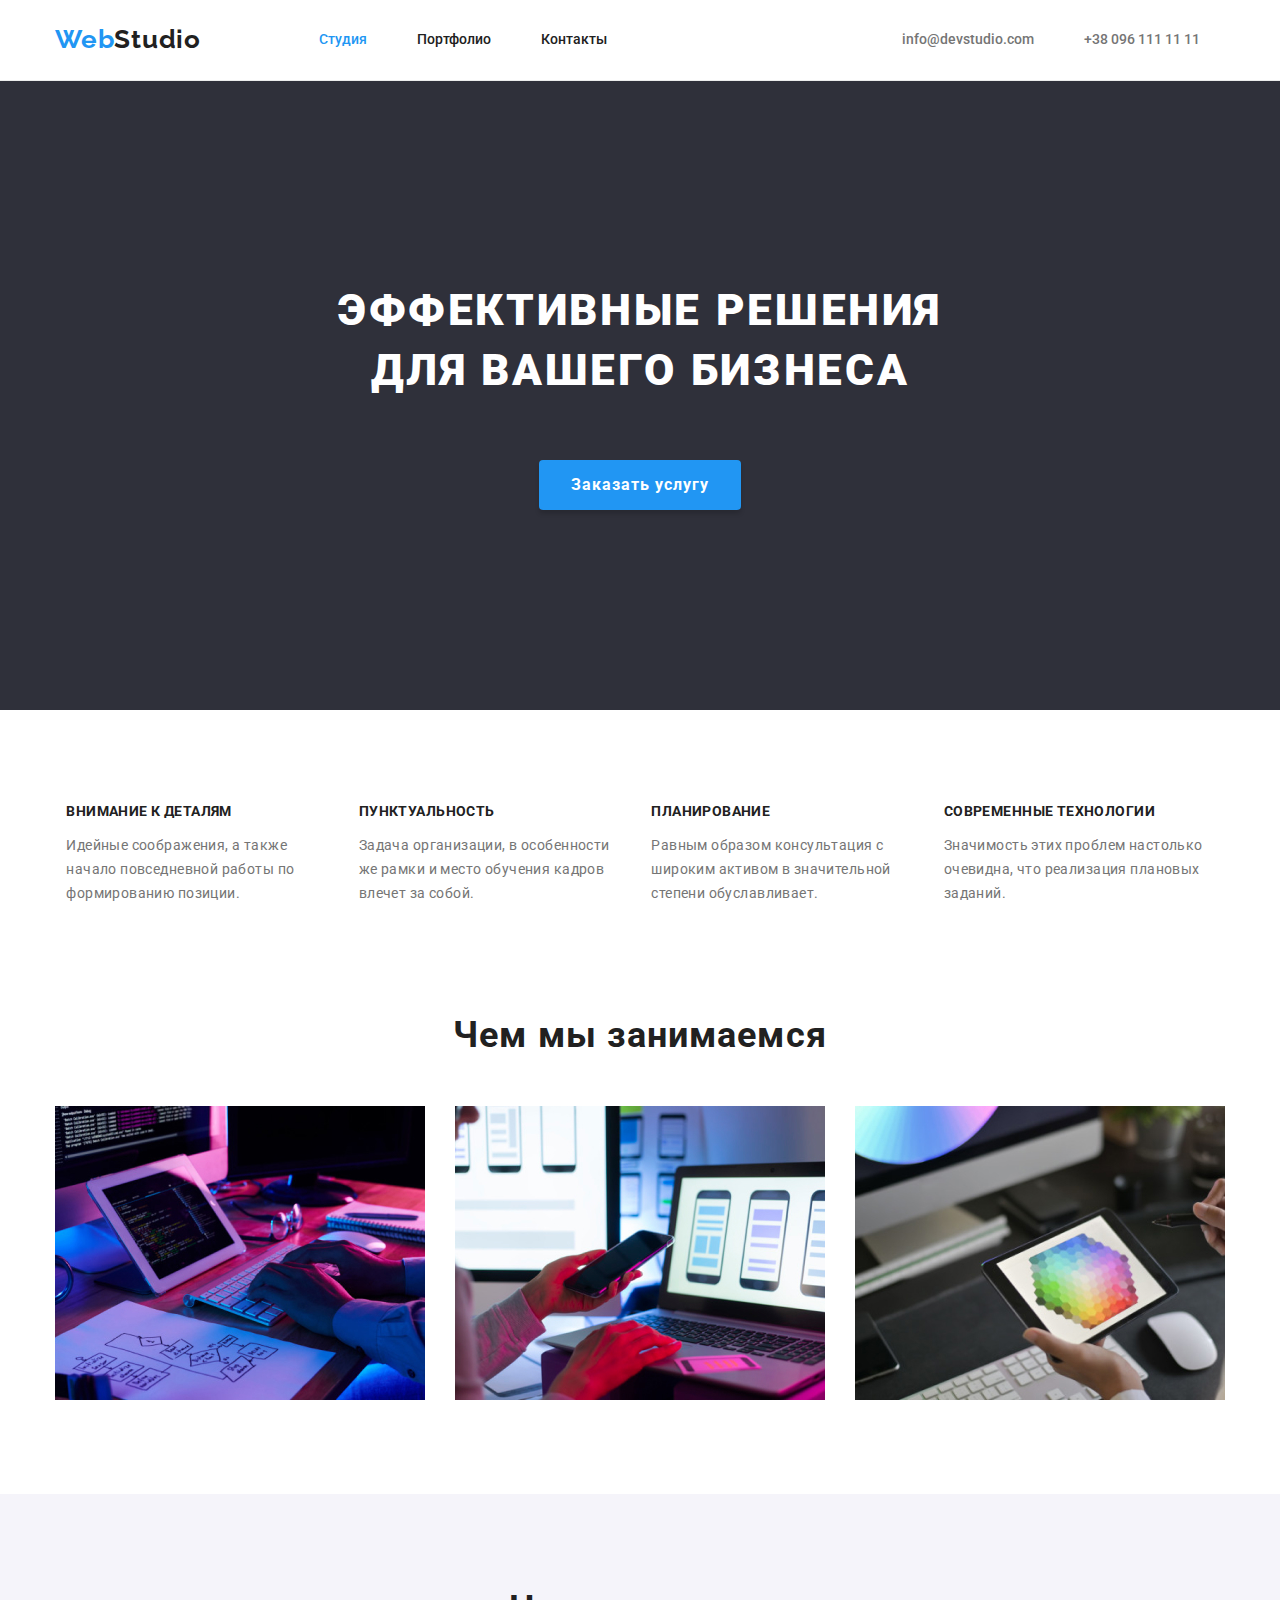
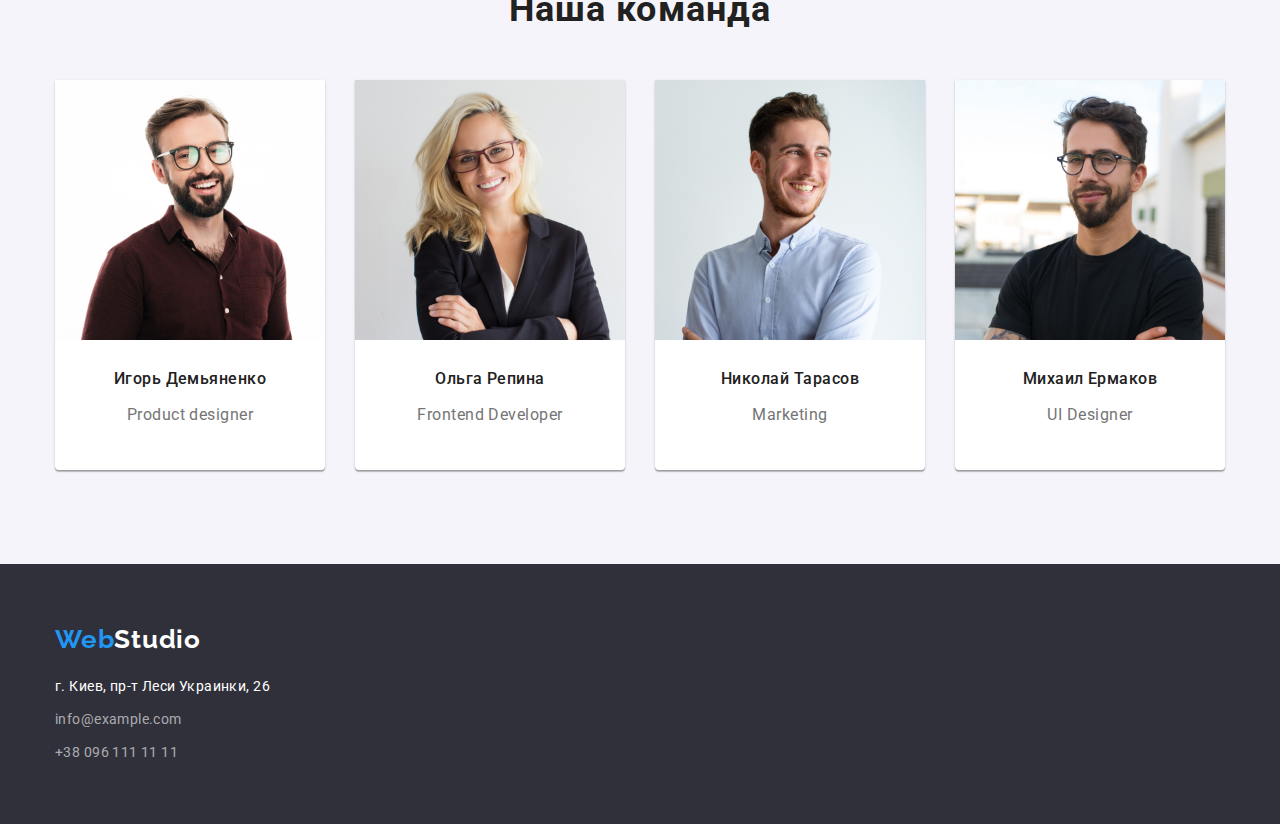
==== commit 87c1eca9: "features class updated" ====
--- a/index.html
+++ b/index.html
@@ -59,28 +59,28 @@
           <h2 class="visually-hidden">Наши качества</h2>
           <ul class="features list">
             <li class="feature">
-              <h3 class="feature-title class="feature-description"">ВНИМАНИЕ К ДЕТАЛЯМ</h3>
+              <h3 class="feature-title">ВНИМАНИЕ К ДЕТАЛЯМ</h3>
               <p class="feature-description">
                 Идейные соображения, а также начало повседневной работы по
                 формированию позиции.
               </p>
             </li>
             <li class="feature">
-              <h3 class="feature-title class="feature-description"">ПУНКТУАЛЬНОСТЬ</h3>
+              <h3 class="feature-title">ПУНКТУАЛЬНОСТЬ</h3>
               <p class="feature-description">
                 Задача организации, в особенности же рамки и место обучения
                 кадров влечет за собой.
               </p>
             </li>
             <li class="feature">
-              <h3 class="feature-title class="feature-description"">ПЛАНИРОВАНИЕ</h3>
+              <h3 class="feature-title">ПЛАНИРОВАНИЕ</h3>
               <p class="feature-description">
                 Равным образом консультация с широким активом в значительной
                 степени обуславливает.
               </p>
             </li>
             <li class="feature">
-              <h3 class="feature-title class="feature-description"">СОВРЕМЕННЫЕ ТЕХНОЛОГИИ</h3>
+              <h3 class="feature-title">СОВРЕМЕННЫЕ ТЕХНОЛОГИИ</h3>
               <p class="feature-description">
                 Значимость этих проблем настолько очевидна, что реализация
                 плановых заданий.
--- a/css/styles.css
+++ b/css/styles.css
@@ -133,15 +133,13 @@
   letter-spacing: 0.06em;
 }
 .hero-button {
-  width: 200px;
-  height: 50px;
+  min-width: 200px;
+  padding: 10px 32px;
   margin-top: 30px;
   background: var(--accent-color);
   box-shadow: 0px 4px 4px rgba(0, 0, 0, 0.15);
   border-radius: 4px;
   box-sizing: border-box;
-  align-content: center;
-  font-size: 16px;
   font-weight: 700;
   line-height: 1.87;
   letter-spacing: 0.06em;
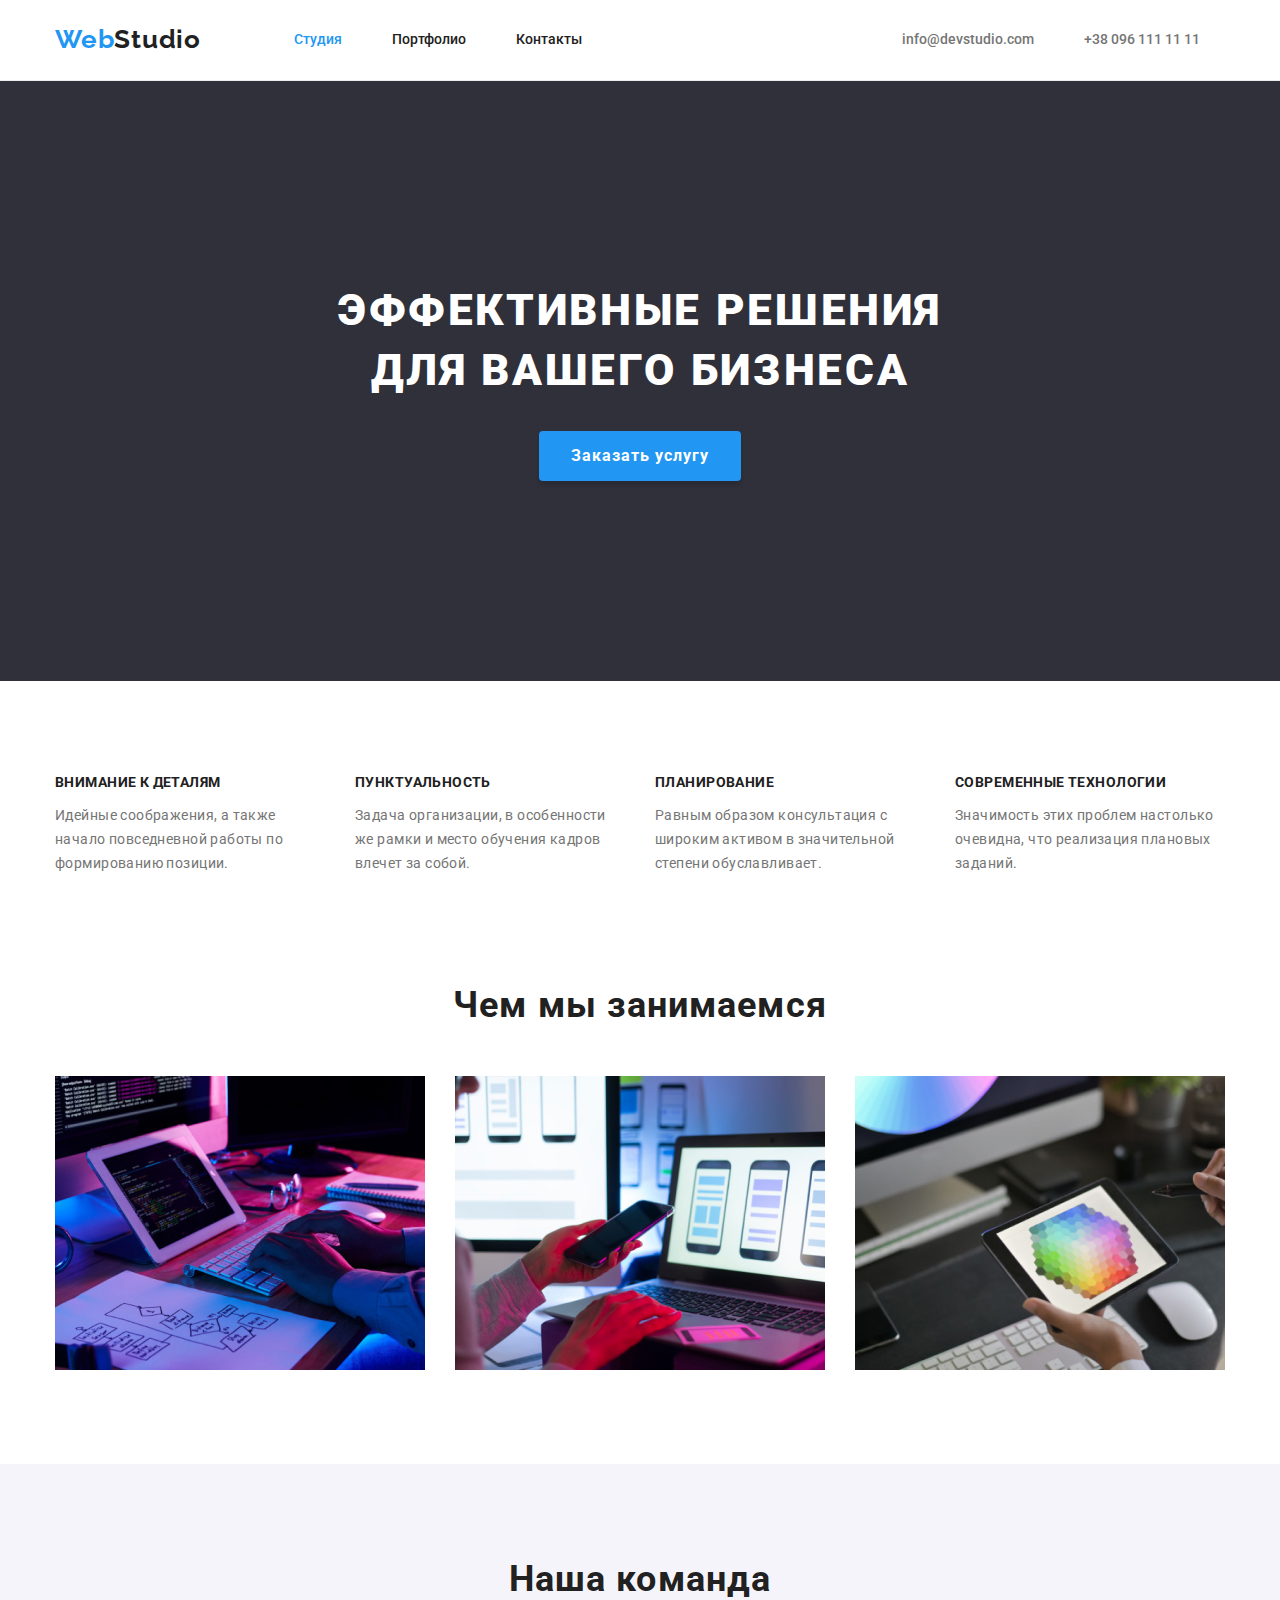
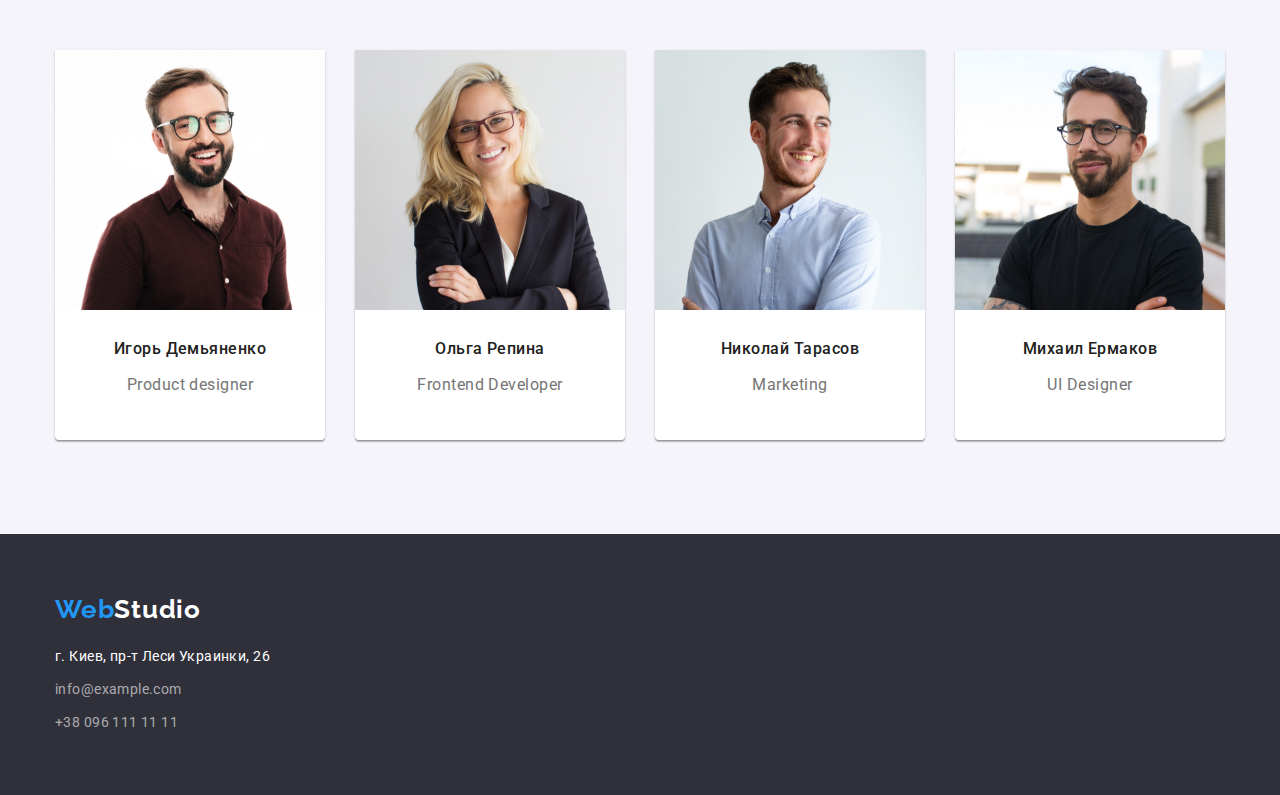
==== commit a9208d78: "classes name updates, code cleaning" ====
--- a/index.html
+++ b/index.html
@@ -54,32 +54,32 @@
           <button class="hero-button" type="button">Заказать услугу</button>
         </div>
       </section>
-      <section class="list-of-features section">
+      <section class="features section">
         <div class="container">
           <h2 class="visually-hidden">Наши качества</h2>
-          <ul class="features list">
-            <li class="feature">
+          <ul class="features-list list">
+            <li class="feature-item">
               <h3 class="feature-title">ВНИМАНИЕ К ДЕТАЛЯМ</h3>
               <p class="feature-description">
                 Идейные соображения, а также начало повседневной работы по
                 формированию позиции.
               </p>
             </li>
-            <li class="feature">
+            <li class="feature-item">
               <h3 class="feature-title">ПУНКТУАЛЬНОСТЬ</h3>
               <p class="feature-description">
                 Задача организации, в особенности же рамки и место обучения
                 кадров влечет за собой.
               </p>
             </li>
-            <li class="feature">
+            <li class="feature-item">
               <h3 class="feature-title">ПЛАНИРОВАНИЕ</h3>
               <p class="feature-description">
                 Равным образом консультация с широким активом в значительной
                 степени обуславливает.
               </p>
             </li>
-            <li class="feature">
+            <li class="feature-item">
               <h3 class="feature-title">СОВРЕМЕННЫЕ ТЕХНОЛОГИИ</h3>
               <p class="feature-description">
                 Значимость этих проблем настолько очевидна, что реализация
@@ -89,25 +89,25 @@
           </ul>
         </div>
       </section>
-      <section class="what-we-do section">
+      <section class="services section">
         <div class="container">
           <h2 class="subtitle">Чем мы занимаемся</h2>
-          <ul class="images list">
-            <li class="images-item">
+          <ul class="services-list list">
+            <li class="services-list-item">
               <img
                 src="images/img1.jpg"
                 alt="процесс написания кода"
                 width="370"
               />
             </li>
-            <li class="images-item">
+            <li class="services-list-item">
               <img
                 src="images/img2.jpg"
                 alt="создание мобильного приложения"
                 width="370"
               />
             </li>
-            <li class="images-item">
+            <li class="services-list-item">
               <img
                 src="images/img3.jpg"
                 alt="подбор цвета для дизайна"
--- a/css/styles.css
+++ b/css/styles.css
@@ -102,11 +102,12 @@
 }
 .site-nav {
   padding-left: 93px;
-  padding-right: 0;
-}
-.site-nav-items,
+  margin-right: 0;
+}
+.site-nav-items:not(:last-child) {
+  margin-right: 50px;
+}
 .contacts-items {
-  /* margin: 8px 25px 0px 25px; */
   margin-left: 25px;
   margin-right: 25px;
 }
@@ -118,11 +119,8 @@
 .hero {
   padding-top: 200px;
   padding-bottom: 200px;
-  width: 100%;
   background: var(--contrast-background-color);
-  display: flex;
-  text-align: center;
-  flex-direction: column;
+  text-align: center;
   color: var(--white-color);
 }
 .hero-title {
@@ -131,6 +129,7 @@
   font-weight: 900;
   line-height: 1.36;
   letter-spacing: 0.06em;
+  margin-bottom: 0;
 }
 .hero-button {
   min-width: 200px;
@@ -162,17 +161,20 @@
   width: 1px !important;
   overflow: hidden;
 }
-.list-of-features {
+.features {
   padding-bottom: 0;
 }
-.features {
-  display: flex;
-  flex-direction: row;
+.features-list {
+  display: flex;
   justify-content: center;
-}
-.feature {
-  margin: auto;
-  width: 270px;
+  margin-left: -30px;
+  margin-top: -30px;
+}
+.feature-item {
+  max-width: 270px;
+  margin-left: 30px;
+  margin-top: 30px;
+  flex-basis: calc((100% - 120px) / 4);
 }
 .feature-title {
   font-size: 14px;
@@ -188,7 +190,7 @@
   margin-top: 10px;
 }
 /* секция чем мы занимаемся */
-.what-we-do {
+.services {
   text-align: center;
   padding-bottom: 94px;
 }
@@ -200,17 +202,17 @@
   line-height: 1.17;
   margin-bottom: 50px;
 }
-.images {
+.services-list {
   display: flex;
   flex-wrap: wrap;
   margin-left: -30px;
   margin-top: -30px;
 }
-.images,
+.services-list,
 .team {
   display: flex;
 }
-.images-item {
+.services-list-item {
   margin-left: 30px;
   margin-top: 30px;
   flex-basis: calc((100% - 90px) / 3);
@@ -234,7 +236,6 @@
   box-shadow: 0px 1px 3px rgba(0, 0, 0, 0.12), 0px 1px 1px rgba(0, 0, 0, 0.14),
     0px 2px 1px rgba(0, 0, 0, 0.2);
   border-radius: 0px 0px 4px 4px;
-  margin: 0 auto;
   padding-bottom: 30px;
   font-size: 16px;
   text-align: center;
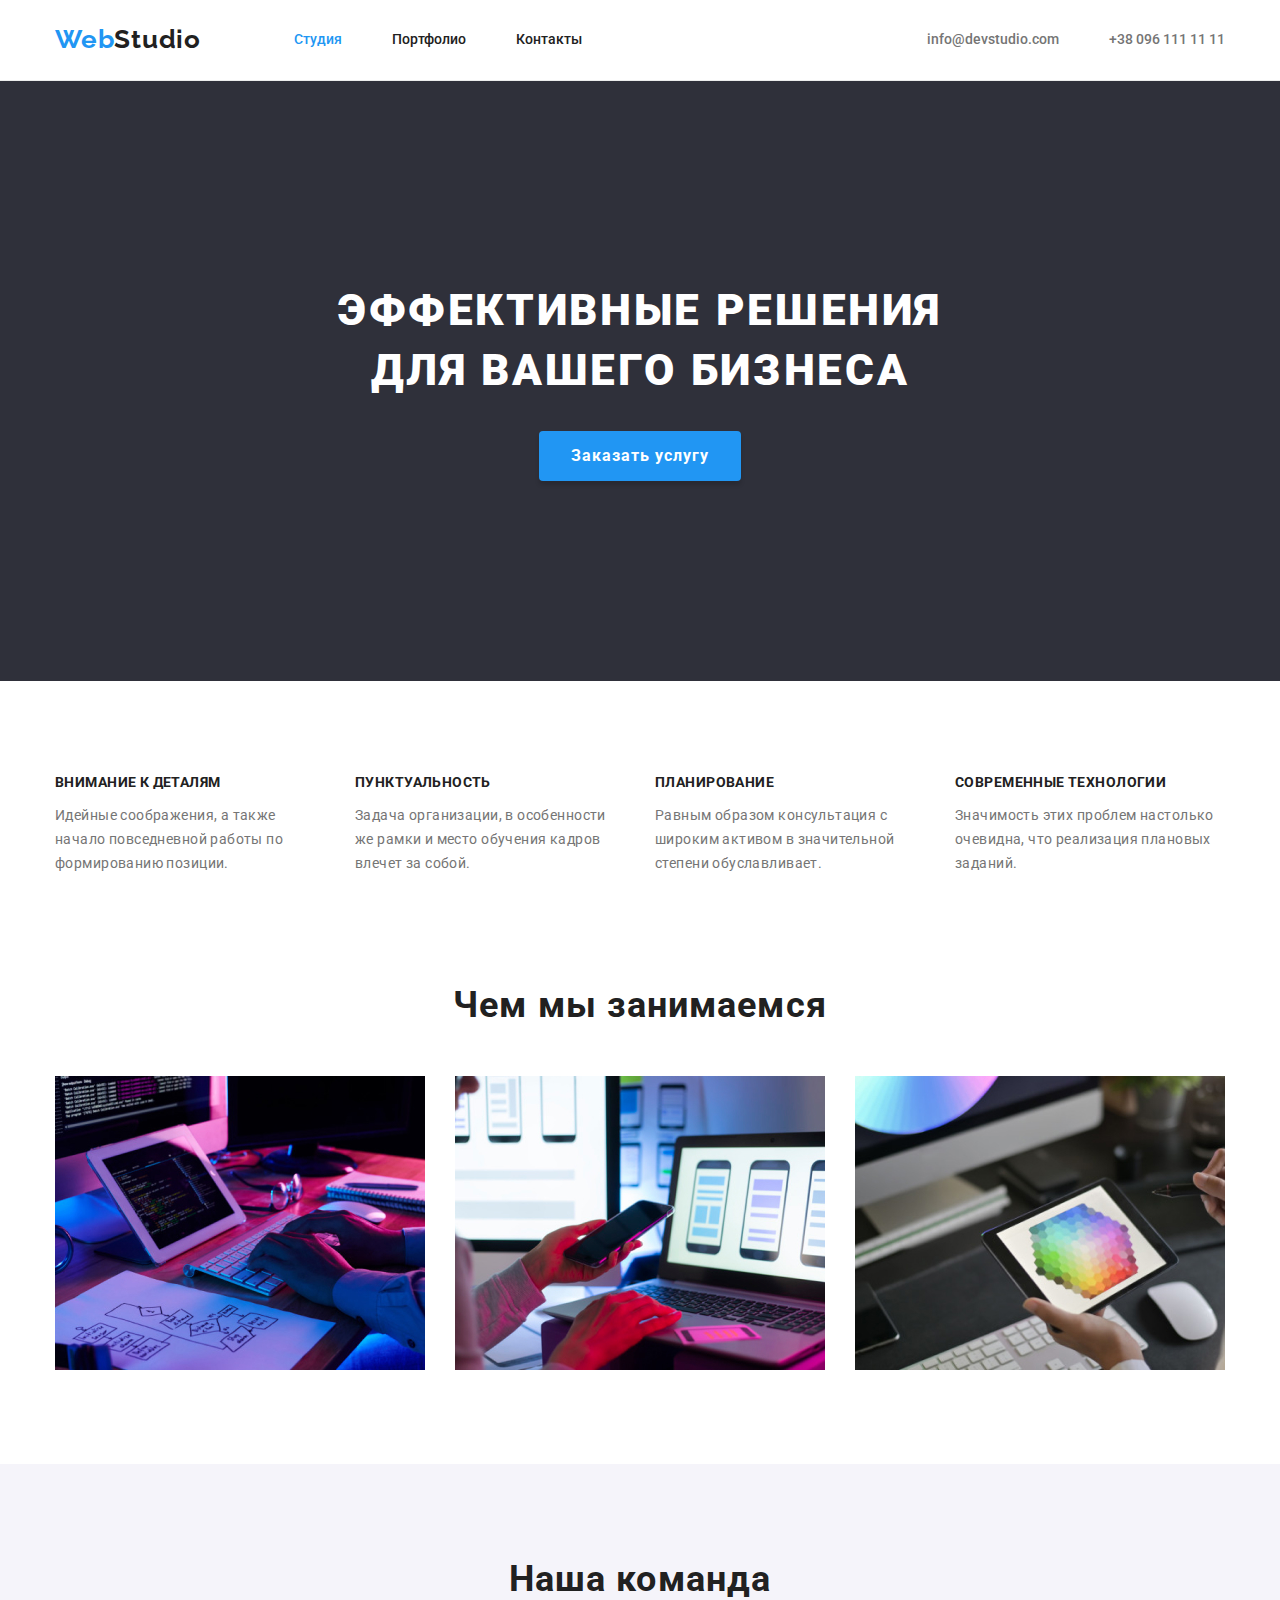
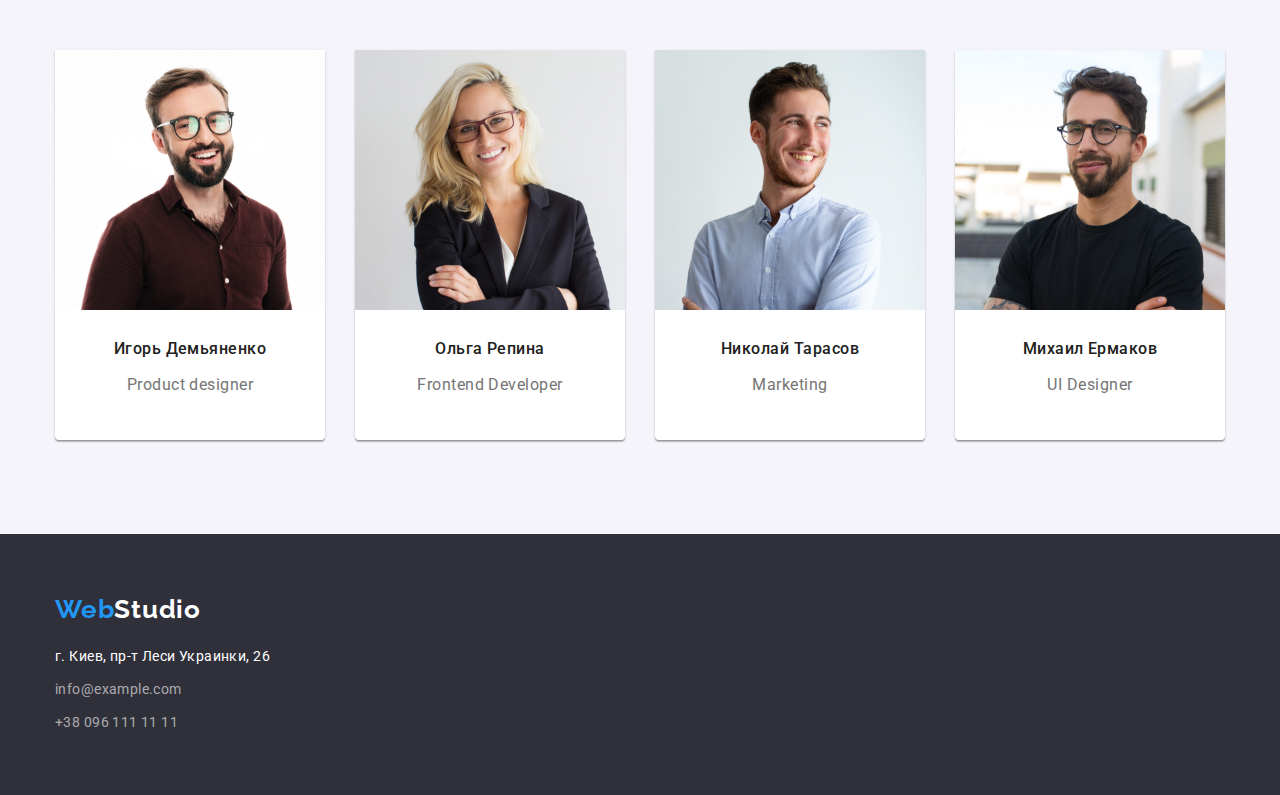
==== commit 3f59a8e2: "header updates" ====
--- a/index.html
+++ b/index.html
@@ -35,10 +35,10 @@
           </ul>
         </nav>
         <ul class="contacts list">
-          <li class="contacts-items">
+          <li class="site-nav-items">
             <a href="mailto:info@devstudio.com">info@devstudio.com</a>
           </li>
-          <li class="contacts-items">
+          <li class="site-nav-items">
             <a href="tel:+380961111111">+38 096 111 11 11</a>
           </li>
         </ul>
--- a/css/styles.css
+++ b/css/styles.css
@@ -171,7 +171,6 @@
   margin-top: -30px;
 }
 .feature-item {
-  max-width: 270px;
   margin-left: 30px;
   margin-top: 30px;
   flex-basis: calc((100% - 120px) / 4);
